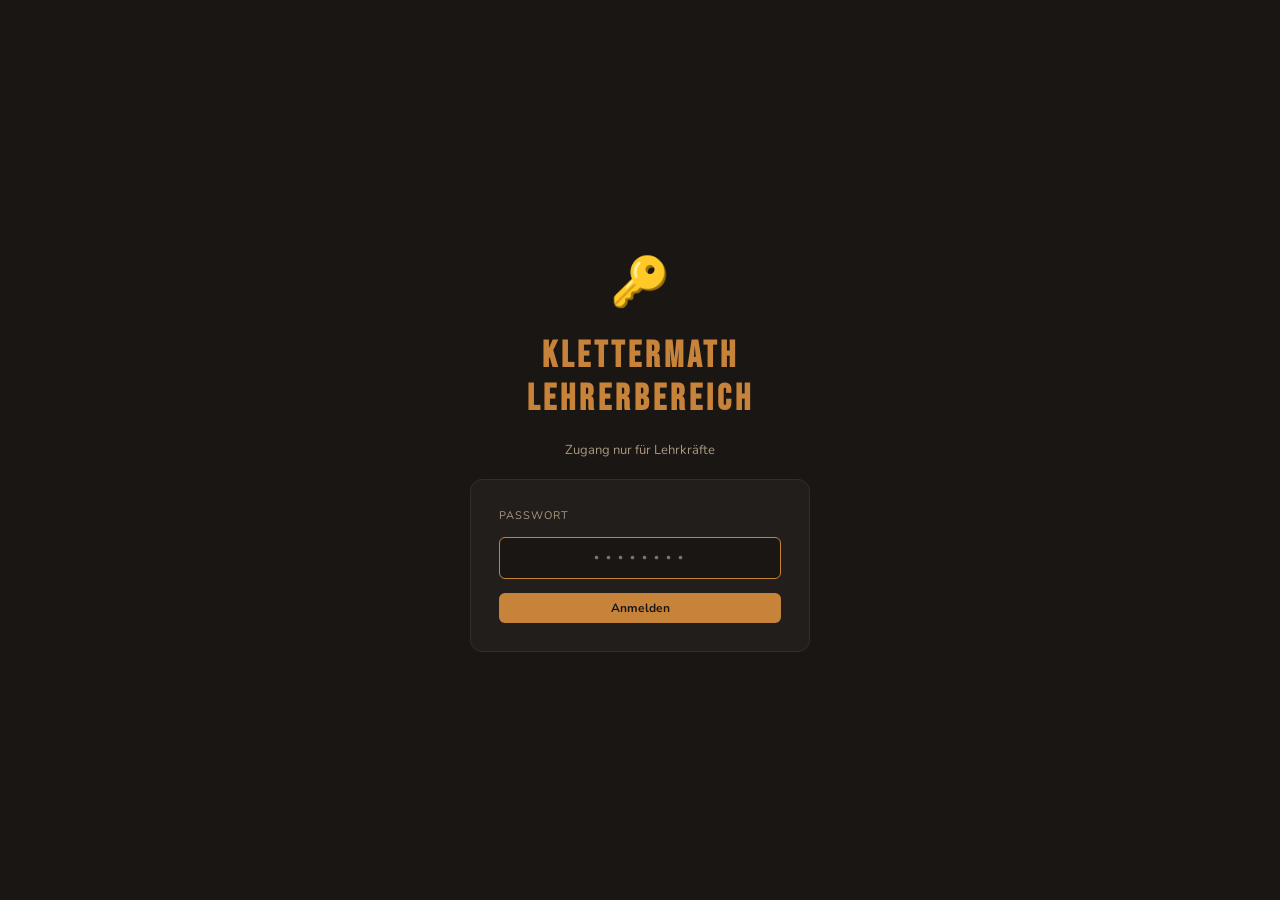
==== klettermath-lehrer.html @ 9dbc0272 "feat: Lehrerbereich als eigenständige App (klettermath-lehrer.html) Co-Authored-By: Claude Sonnet 4." ====
<!DOCTYPE html>
<html lang="de">
<head>
<meta charset="UTF-8">
<meta name="viewport" content="width=device-width, initial-scale=1.0">
<title>KletterMath — Lehrerbereich</title>
<link href="https://fonts.googleapis.com/css2?family=Bebas+Neue&family=Nunito:wght@400;600;700;800&family=JetBrains+Mono:wght@400;600&display=swap" rel="stylesheet">
<style>
*{box-sizing:border-box;margin:0;padding:0}
:root{
  --bg:#1a1614;--bg2:#211e1b;--bg3:#2a2520;--bg4:#332e28;--bg5:#3d3630;
  --rope:#c8833a;--accent:#ff6b35;--gold:#e8a030;
  --ok:#6bcb77;--err:#ff5e5b;--text:#f0ead8;--text2:#a89880;
  --blue:#5ba3d9;--purple:#b07fff;
}
html,body{min-height:100%;background:var(--bg);color:var(--text);
  font-family:'Nunito',sans-serif}

/* LOGIN */
#login-screen{display:flex;flex-direction:column;align-items:center;
  justify-content:center;min-height:100vh;gap:20px;padding:40px 20px}
#login-screen h1{font-family:'Bebas Neue',sans-serif;font-size:36px;
  letter-spacing:4px;color:var(--rope);text-align:center}
#login-screen p{font-size:13px;color:var(--text2);text-align:center}
.login-card{background:var(--bg2);border:1px solid var(--bg4);border-radius:12px;
  padding:28px;width:100%;max-width:340px;display:flex;flex-direction:column;gap:14px}
.login-card label{font-size:11px;color:var(--text2);letter-spacing:1px}
.login-card input{background:var(--bg);border:1px solid var(--bg5);border-radius:6px;
  padding:10px 14px;color:var(--text);font-family:'JetBrains Mono',monospace;
  font-size:15px;width:100%;text-align:center;letter-spacing:3px}
.login-card input:focus{outline:none;border-color:var(--rope)}
.pw-err{color:var(--err);font-size:11px;text-align:center;display:none}
.pw-err.show{display:block}

/* MAIN PANEL */
#main{display:none;max-width:600px;margin:0 auto;padding:24px 16px 60px}
#main.show{display:block}

/* HEADER */
.hdr{display:flex;align-items:center;gap:12px;margin-bottom:24px;
  padding-bottom:16px;border-bottom:2px solid var(--bg3)}
.hdr h1{font-family:'Bebas Neue',sans-serif;font-size:26px;letter-spacing:3px;
  color:var(--rope);flex:1}
.hdr-sub{font-size:11px;color:var(--text2);font-family:'JetBrains Mono',monospace}

/* SECTIONS */
.section{background:var(--bg2);border:1px solid var(--bg3);border-radius:10px;
  padding:18px;margin-bottom:16px}
.section-title{font-family:'Bebas Neue',sans-serif;font-size:15px;letter-spacing:1px;
  color:var(--text2);margin-bottom:4px}
.section-desc{font-size:11px;color:var(--text2);line-height:1.6;margin-bottom:14px}

/* MISSION ROWS */
.m-row{display:flex;align-items:center;gap:10px;padding:8px 0;
  border-bottom:1px solid var(--bg3)}
.m-row:last-of-type{border-bottom:none}
.m-num{width:26px;height:26px;border-radius:50%;background:var(--bg4);
  color:var(--text2);font-family:'Bebas Neue',sans-serif;font-size:14px;
  display:flex;align-items:center;justify-content:center;flex-shrink:0}
.m-num.teacher{background:var(--blue);color:var(--bg)}
.m-num.done{background:var(--ok);color:var(--bg)}
.m-info{flex:1;min-width:0}
.m-title{font-size:13px;font-weight:700}
.m-concept{font-size:10px;color:var(--text2);font-family:'JetBrains Mono',monospace}
.m-badge{font-size:9px;font-family:'JetBrains Mono',monospace;
  padding:2px 7px;border-radius:8px;flex-shrink:0;white-space:nowrap}
.m-badge.free{background:rgba(91,163,217,.18);color:var(--blue)}
.m-badge.done-b{background:rgba(107,203,119,.18);color:var(--ok)}
.m-badge.locked-b{background:var(--bg4);color:var(--text2)}
.m-badge.normal{background:rgba(200,131,58,.15);color:var(--rope)}

/* TOGGLE */
.toggle-wrap{position:relative;width:42px;height:24px;flex-shrink:0}
.toggle-wrap input{opacity:0;width:0;height:0;position:absolute}
.toggle-track{position:absolute;inset:0;background:var(--bg4);border-radius:12px;
  cursor:pointer;transition:background .2s}
.toggle-wrap input:checked+.toggle-track{background:var(--blue)}
.toggle-track:before{content:'';position:absolute;width:18px;height:18px;
  background:white;border-radius:50%;top:3px;left:3px;transition:transform .2s}
.toggle-wrap input:checked+.toggle-track:before{transform:translateX(18px)}
.toggle-wrap input:disabled+.toggle-track{opacity:.45;cursor:not-allowed}

/* BUTTONS */
.btn{padding:7px 16px;border-radius:6px;border:none;cursor:pointer;
  font-family:'Nunito',sans-serif;font-weight:700;font-size:12px;
  transition:opacity .15s;white-space:nowrap}
.btn:hover{opacity:.85}
.btn-p{background:var(--rope);color:var(--bg)}
.btn-s{background:var(--bg4);color:var(--text);border:1px solid var(--bg5)}
.btn-danger{background:var(--err);color:white}
.btn-row{display:flex;gap:8px;flex-wrap:wrap;margin-top:12px}

/* DANGER */
.section.danger{border-color:rgba(255,94,91,.3)}
.section.danger .section-title{color:var(--err)}

/* STATUS BAR */
#status-bar{position:fixed;bottom:0;left:0;right:0;background:var(--bg2);
  border-top:1px solid var(--bg3);padding:8px 20px;font-size:11px;
  color:var(--text2);font-family:'JetBrains Mono',monospace;
  display:flex;align-items:center;gap:12px}
#status-msg{flex:1;color:var(--ok);transition:opacity .4s}
#status-msg.hide{opacity:0}

/* LOGOUT */
.logout-btn{background:none;border:none;color:var(--text2);cursor:pointer;
  font-size:11px;font-family:'Nunito',sans-serif;padding:4px 8px;
  border-radius:4px;border:1px solid var(--bg4)}
.logout-btn:hover{color:var(--text);background:var(--bg4)}
</style>
</head>
<body>

<!-- LOGIN -->
<div id="login-screen">
  <div style="font-size:48px">🔑</div>
  <h1>KletterMath<br>Lehrerbereich</h1>
  <p>Zugang nur für Lehrkräfte</p>
  <div class="login-card">
    <label>PASSWORT</label>
    <input type="password" id="pw-input" placeholder="••••••••"
      onkeydown="if(event.key==='Enter')doLogin()">
    <div class="pw-err" id="pw-err">Falsches Passwort — bitte erneut versuchen.</div>
    <button class="btn btn-p" onclick="doLogin()">Anmelden</button>
  </div>
</div>

<!-- MAIN PANEL -->
<div id="main">
  <div class="hdr">
    <div>
      <h1>Lehrerbereich</h1>
      <div class="hdr-sub" id="hdr-sub">KletterMath v5 · Missionen verwalten</div>
    </div>
    <button class="logout-btn" onclick="doLogout()">Abmelden</button>
  </div>

  <!-- Missionen -->
  <div class="section">
    <div class="section-title">Missionen freigeben</div>
    <div class="section-desc">
      Aktiviere einzelne Missionen direkt — unabhängig davon, ob Schüler
      die Vorgänger-Missionen bereits abgeschlossen haben.
      Die Freigabe gilt für diesen Browser.
    </div>
    <div id="missions-list"></div>
    <div class="btn-row">
      <button class="btn btn-s" onclick="setAll(true)">✓ Alle freigeben</button>
      <button class="btn btn-s" onclick="setAll(false)">✕ Alle sperren</button>
    </div>
  </div>

  <!-- TÜV -->
  <div class="section">
    <div class="section-title">TÜV-Prüfung</div>
    <div class="section-desc">
      Standardmäßig nach Mission 7 freigeschaltet. Hier kann die
      TÜV-Prüfung unabhängig vom Missionsfortschritt aktiviert werden.
    </div>
    <div class="m-row" style="border:none">
      <span style="font-size:20px">🔧</span>
      <div class="m-info">
        <div class="m-title">TÜV-Prüfung</div>
        <div class="m-concept">Freie Parkplanung + Regelprüfung</div>
      </div>
      <label class="toggle-wrap">
        <input type="checkbox" id="tuev-toggle" onchange="toggleTuev(this.checked)">
        <div class="toggle-track"></div>
      </label>
    </div>
  </div>

  <!-- Reset -->
  <div class="section danger">
    <div class="section-title">⚠ Schüler-Daten zurücksetzen</div>
    <div class="section-desc">
      Löscht den gesamten Missionsfortschritt aus dem Browser-Speicher.
      Nicht rückgängig zu machen.
    </div>
    <button class="btn btn-danger" onclick="doReset()">
      🗑 Fortschritt zurücksetzen
    </button>
  </div>
</div>

<div id="status-bar" style="display:none">
  <span id="status-msg"></span>
  <a href="klettermath-v5.html" target="_blank" style="color:var(--rope);font-size:11px;text-decoration:none">
    → Schüler-App öffnen ↗
  </a>
</div>

<script>
/* ══════════════════════════════════════════════════════
   KONFIGURATION — hier anpassen
   ══════════════════════════════════════════════════════ */
const LEHRER_PW   = 'Lehrer2025';   // ← Passwort ändern
const SCHUELER_KEY = 'km5';         // localStorage-Key der Schüler-App
const LEHRER_KEY   = 'km5-lehrer';  // localStorage-Key für Lehrer-Freigaben

/* ══════════════════════════════════════════════════════
   MISSION-DATEN (muss mit klettermath-v5.html übereinstimmen)
   ══════════════════════════════════════════════════════ */
const MISSIONS = [
  {id:1, title:'Erste Schritte',        concept:'Ortsvektor'},
  {id:2, title:'Das erste Seil',        concept:'Verbindungsvektor · Betrag'},
  {id:3, title:'Die Seilbahn',          concept:'Parameterdarstellung'},
  {id:4, title:'Liegt er auf dem Weg?', concept:'Punkt auf Geraden'},
  {id:5, title:'Zwei Seile',            concept:'Lagebeziehung zweier Geraden'},
  {id:6, title:'Der Aufprallwinkel',    concept:'Skalarprodukt · Winkel'},
  {id:7, title:'Abstand zur Stütze',    concept:'Lotfußpunkt · Abstand Punkt→Gerade'},
  {id:8, title:'Die Kletterwand',       concept:'Ebene · Normalenform'},
  {id:9, title:'Wie weit zur Wand?',    concept:'Abstand Punkt → Ebene'},
  {id:10,title:'Seilgondel trifft Wand',concept:'Schnitt Gerade · Ebene'},
];

/* ══════════════════════════════════════════════════════
   STATE
   ══════════════════════════════════════════════════════ */
function loadCfg(){
  try{ const s=localStorage.getItem(LEHRER_KEY); if(s) return JSON.parse(s); }catch(e){}
  return {unlocked:[],tuevForced:false};
}
function saveCfg(cfg){
  try{ localStorage.setItem(LEHRER_KEY,JSON.stringify(cfg)); }catch(e){}
}
function loadSchueler(){
  try{ const s=localStorage.getItem(SCHUELER_KEY); if(s) return JSON.parse(s); }catch(e){}
  return {done:[]};
}

/* ══════════════════════════════════════════════════════
   LOGIN
   ══════════════════════════════════════════════════════ */
function doLogin(){
  const val = document.getElementById('pw-input').value;
  if(val === LEHRER_PW){
    sessionStorage.setItem('km5-auth','1');
    document.getElementById('login-screen').style.display='none';
    document.getElementById('main').classList.add('show');
    document.getElementById('status-bar').style.display='flex';
    renderPanel();
  } else {
    const err = document.getElementById('pw-err');
    err.classList.add('show');
    document.getElementById('pw-input').value='';
    document.getElementById('pw-input').focus();
    setTimeout(()=>err.classList.remove('show'),2500);
  }
}

function doLogout(){
  sessionStorage.removeItem('km5-auth');
  location.reload();
}

/* ══════════════════════════════════════════════════════
   PANEL
   ══════════════════════════════════════════════════════ */
function renderPanel(){
  const cfg      = loadCfg();
  const schueler = loadSchueler();
  const done     = schueler.done || [];

  // TÜV toggle
  document.getElementById('tuev-toggle').checked = cfg.tuevForced || done.includes(7);
  document.getElementById('tuev-toggle').disabled = done.includes(7); // schon verdient

  // Missions
  const list = document.getElementById('missions-list');
  list.innerHTML = '';
  MISSIONS.forEach(m => {
    const isTeacher = cfg.unlocked.includes(m.id);
    const isDone    = done.includes(m.id);
    // Normale Freischaltung durch Vorgänger
    const isNormal  = m.id === 1 || MISSIONS.some(
      prev => prev.id < m.id && done.includes(prev.id)
    );

    let badgeClass, badgeText;
    if(isDone)         { badgeClass='done-b';  badgeText='✓ abgeschlossen'; }
    else if(isTeacher) { badgeClass='free';    badgeText='🔑 Lehrer-Freigabe'; }
    else if(isNormal)  { badgeClass='normal';  badgeText='verfügbar'; }
    else               { badgeClass='locked-b';badgeText='gesperrt'; }

    const row = document.createElement('div');
    row.className = 'm-row';
    row.innerHTML = `
      <div class="m-num ${isDone?'done':(isTeacher?'teacher':'')}">${m.id}</div>
      <div class="m-info">
        <div class="m-title">${m.title}</div>
        <div class="m-concept">${m.concept}</div>
      </div>
      <span class="m-badge ${badgeClass}">${badgeText}</span>
      <label class="toggle-wrap">
        <input type="checkbox"
          ${(isTeacher||isDone||isNormal)?'checked':''}
          ${isDone?'disabled':''}
          onchange="toggleMission(${m.id},this.checked)">
        <div class="toggle-track"></div>
      </label>`;
    list.appendChild(row);
  });

  // Header-Info
  const doneCount = done.length;
  document.getElementById('hdr-sub').textContent =
    `KletterMath v5 · ${doneCount}/10 Missionen abgeschlossen`;
}

/* ══════════════════════════════════════════════════════
   AKTIONEN
   ══════════════════════════════════════════════════════ */
function toggleMission(id, on){
  const cfg = loadCfg();
  if(on){ if(!cfg.unlocked.includes(id)) cfg.unlocked.push(id); }
  else  { cfg.unlocked = cfg.unlocked.filter(x=>x!==id); }
  saveCfg(cfg);
  renderPanel();
  showStatus(on ? `Mission ${id} freigegeben` : `Mission ${id} gesperrt`);
}

function setAll(on){
  const schueler = loadSchueler();
  const done = schueler.done || [];
  const cfg = loadCfg();
  if(on){
    MISSIONS.forEach(m => { if(!done.includes(m.id) && !cfg.unlocked.includes(m.id)) cfg.unlocked.push(m.id); });
  } else {
    cfg.unlocked = [];
  }
  saveCfg(cfg);
  renderPanel();
  showStatus(on ? 'Alle Missionen freigegeben' : 'Alle Lehrer-Freigaben entfernt');
}

function toggleTuev(on){
  const cfg = loadCfg();
  cfg.tuevForced = on;
  saveCfg(cfg);
  showStatus(on ? 'TÜV-Prüfung aktiviert' : 'TÜV-Prüfung deaktiviert');
}

function doReset(){
  if(!confirm('Gesamten Schüler-Fortschritt wirklich löschen?\nDieser Schritt kann nicht rückgängig gemacht werden.')) return;
  try{ localStorage.removeItem(SCHUELER_KEY); }catch(e){}
  renderPanel();
  showStatus('Fortschritt zurückgesetzt');
}

function showStatus(msg){
  const el = document.getElementById('status-msg');
  el.textContent = msg;
  el.classList.remove('hide');
  setTimeout(()=>el.classList.add('hide'),2500);
}

/* ══════════════════════════════════════════════════════
   INIT
   ══════════════════════════════════════════════════════ */
// Auto-Login wenn Session noch aktiv
if(sessionStorage.getItem('km5-auth')==='1'){
  document.getElementById('login-screen').style.display='none';
  document.getElementById('main').classList.add('show');
  document.getElementById('status-bar').style.display='flex';
  renderPanel();
} else {
  setTimeout(()=>document.getElementById('pw-input').focus(),100);
}
</script>
</body>
</html>
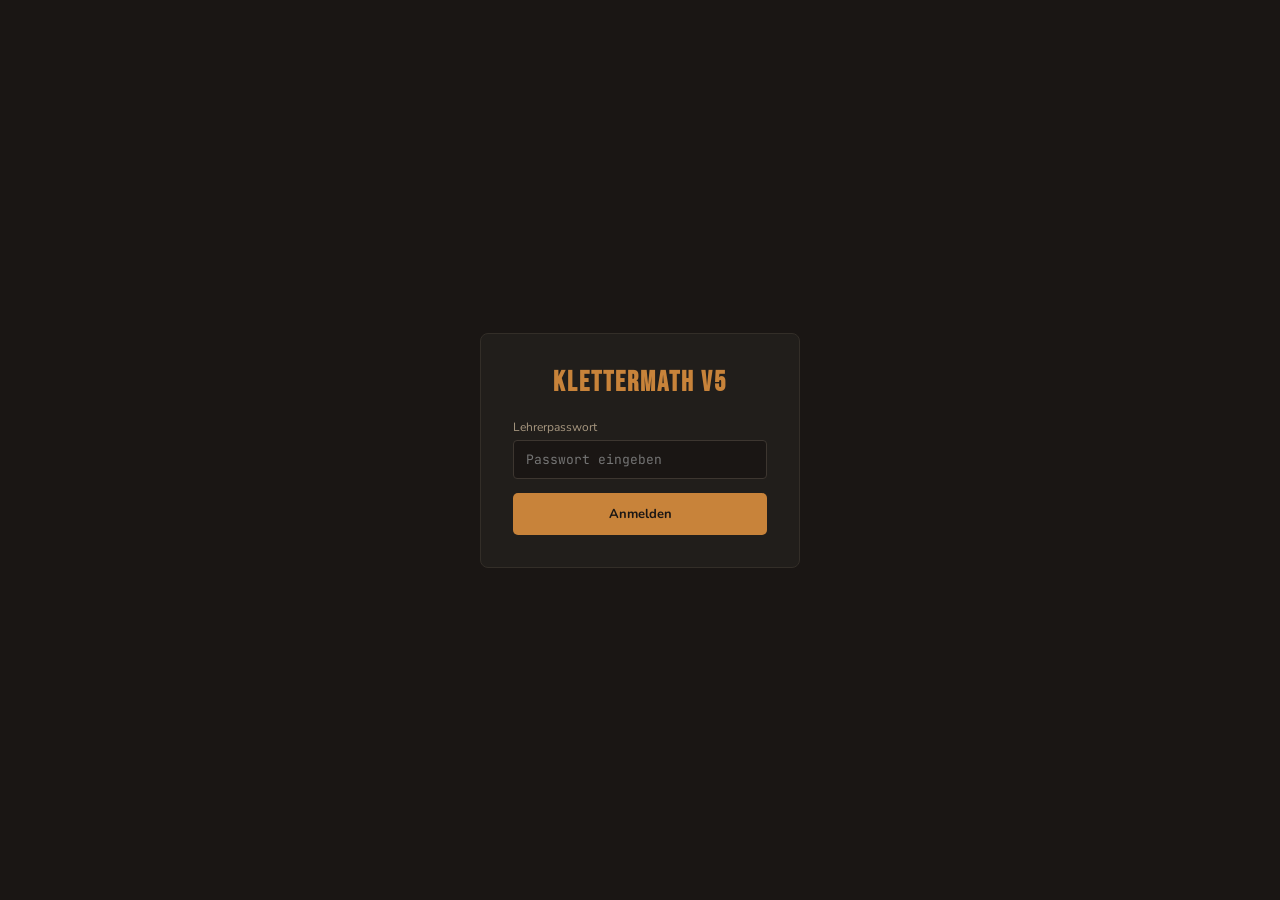
==== commit 00c05b6d: "feat: complete V5 teacher dashboard + student code sync - klettermath-lehrer.html: new 1480-line ful" ====
--- a/klettermath-lehrer.html
+++ b/klettermath-lehrer.html
@@ -1,372 +1,1480 @@
 <!DOCTYPE html>
 <html lang="de">
 <head>
-<meta charset="UTF-8">
-<meta name="viewport" content="width=device-width, initial-scale=1.0">
-<title>KletterMath — Lehrerbereich</title>
-<link href="https://fonts.googleapis.com/css2?family=Bebas+Neue&family=Nunito:wght@400;600;700;800&family=JetBrains+Mono:wght@400;600&display=swap" rel="stylesheet">
-<style>
-*{box-sizing:border-box;margin:0;padding:0}
-:root{
-  --bg:#1a1614;--bg2:#211e1b;--bg3:#2a2520;--bg4:#332e28;--bg5:#3d3630;
-  --rope:#c8833a;--accent:#ff6b35;--gold:#e8a030;
-  --ok:#6bcb77;--err:#ff5e5b;--text:#f0ead8;--text2:#a89880;
-  --blue:#5ba3d9;--purple:#b07fff;
-}
-html,body{min-height:100%;background:var(--bg);color:var(--text);
-  font-family:'Nunito',sans-serif}
-
-/* LOGIN */
-#login-screen{display:flex;flex-direction:column;align-items:center;
-  justify-content:center;min-height:100vh;gap:20px;padding:40px 20px}
-#login-screen h1{font-family:'Bebas Neue',sans-serif;font-size:36px;
-  letter-spacing:4px;color:var(--rope);text-align:center}
-#login-screen p{font-size:13px;color:var(--text2);text-align:center}
-.login-card{background:var(--bg2);border:1px solid var(--bg4);border-radius:12px;
-  padding:28px;width:100%;max-width:340px;display:flex;flex-direction:column;gap:14px}
-.login-card label{font-size:11px;color:var(--text2);letter-spacing:1px}
-.login-card input{background:var(--bg);border:1px solid var(--bg5);border-radius:6px;
-  padding:10px 14px;color:var(--text);font-family:'JetBrains Mono',monospace;
-  font-size:15px;width:100%;text-align:center;letter-spacing:3px}
-.login-card input:focus{outline:none;border-color:var(--rope)}
-.pw-err{color:var(--err);font-size:11px;text-align:center;display:none}
-.pw-err.show{display:block}
-
-/* MAIN PANEL */
-#main{display:none;max-width:600px;margin:0 auto;padding:24px 16px 60px}
-#main.show{display:block}
-
-/* HEADER */
-.hdr{display:flex;align-items:center;gap:12px;margin-bottom:24px;
-  padding-bottom:16px;border-bottom:2px solid var(--bg3)}
-.hdr h1{font-family:'Bebas Neue',sans-serif;font-size:26px;letter-spacing:3px;
-  color:var(--rope);flex:1}
-.hdr-sub{font-size:11px;color:var(--text2);font-family:'JetBrains Mono',monospace}
-
-/* SECTIONS */
-.section{background:var(--bg2);border:1px solid var(--bg3);border-radius:10px;
-  padding:18px;margin-bottom:16px}
-.section-title{font-family:'Bebas Neue',sans-serif;font-size:15px;letter-spacing:1px;
-  color:var(--text2);margin-bottom:4px}
-.section-desc{font-size:11px;color:var(--text2);line-height:1.6;margin-bottom:14px}
-
-/* MISSION ROWS */
-.m-row{display:flex;align-items:center;gap:10px;padding:8px 0;
-  border-bottom:1px solid var(--bg3)}
-.m-row:last-of-type{border-bottom:none}
-.m-num{width:26px;height:26px;border-radius:50%;background:var(--bg4);
-  color:var(--text2);font-family:'Bebas Neue',sans-serif;font-size:14px;
-  display:flex;align-items:center;justify-content:center;flex-shrink:0}
-.m-num.teacher{background:var(--blue);color:var(--bg)}
-.m-num.done{background:var(--ok);color:var(--bg)}
-.m-info{flex:1;min-width:0}
-.m-title{font-size:13px;font-weight:700}
-.m-concept{font-size:10px;color:var(--text2);font-family:'JetBrains Mono',monospace}
-.m-badge{font-size:9px;font-family:'JetBrains Mono',monospace;
-  padding:2px 7px;border-radius:8px;flex-shrink:0;white-space:nowrap}
-.m-badge.free{background:rgba(91,163,217,.18);color:var(--blue)}
-.m-badge.done-b{background:rgba(107,203,119,.18);color:var(--ok)}
-.m-badge.locked-b{background:var(--bg4);color:var(--text2)}
-.m-badge.normal{background:rgba(200,131,58,.15);color:var(--rope)}
-
-/* TOGGLE */
-.toggle-wrap{position:relative;width:42px;height:24px;flex-shrink:0}
-.toggle-wrap input{opacity:0;width:0;height:0;position:absolute}
-.toggle-track{position:absolute;inset:0;background:var(--bg4);border-radius:12px;
-  cursor:pointer;transition:background .2s}
-.toggle-wrap input:checked+.toggle-track{background:var(--blue)}
-.toggle-track:before{content:'';position:absolute;width:18px;height:18px;
-  background:white;border-radius:50%;top:3px;left:3px;transition:transform .2s}
-.toggle-wrap input:checked+.toggle-track:before{transform:translateX(18px)}
-.toggle-wrap input:disabled+.toggle-track{opacity:.45;cursor:not-allowed}
-
-/* BUTTONS */
-.btn{padding:7px 16px;border-radius:6px;border:none;cursor:pointer;
-  font-family:'Nunito',sans-serif;font-weight:700;font-size:12px;
-  transition:opacity .15s;white-space:nowrap}
-.btn:hover{opacity:.85}
-.btn-p{background:var(--rope);color:var(--bg)}
-.btn-s{background:var(--bg4);color:var(--text);border:1px solid var(--bg5)}
-.btn-danger{background:var(--err);color:white}
-.btn-row{display:flex;gap:8px;flex-wrap:wrap;margin-top:12px}
-
-/* DANGER */
-.section.danger{border-color:rgba(255,94,91,.3)}
-.section.danger .section-title{color:var(--err)}
-
-/* STATUS BAR */
-#status-bar{position:fixed;bottom:0;left:0;right:0;background:var(--bg2);
-  border-top:1px solid var(--bg3);padding:8px 20px;font-size:11px;
-  color:var(--text2);font-family:'JetBrains Mono',monospace;
-  display:flex;align-items:center;gap:12px}
-#status-msg{flex:1;color:var(--ok);transition:opacity .4s}
-#status-msg.hide{opacity:0}
-
-/* LOGOUT */
-.logout-btn{background:none;border:none;color:var(--text2);cursor:pointer;
-  font-size:11px;font-family:'Nunito',sans-serif;padding:4px 8px;
-  border-radius:4px;border:1px solid var(--bg4)}
-.logout-btn:hover{color:var(--text);background:var(--bg4)}
-</style>
+  <meta charset="UTF-8">
+  <meta name="viewport" content="width=device-width, initial-scale=1.0">
+  <title>KletterMath v5 — Lehrerdashboard</title>
+  <link href="https://fonts.googleapis.com/css2?family=Bebas+Neue&family=Nunito:wght@400;600;700;800&family=JetBrains+Mono:wght@400;600&display=swap" rel="stylesheet">
+  <style>
+    * {
+      box-sizing: border-box;
+      margin: 0;
+      padding: 0;
+    }
+
+    :root {
+      --bg: #1a1614;
+      --bg2: #211e1b;
+      --bg3: #2a2520;
+      --bg4: #332e28;
+      --bg5: #3d3630;
+      --rope: #c8833a;
+      --accent: #ff6b35;
+      --gold: #e8a030;
+      --ok: #6bcb77;
+      --err: #ff5e5b;
+      --text: #f0ead8;
+      --text2: #a89880;
+      --blue: #5ba3d9;
+      --purple: #b07fff;
+    }
+
+    html, body {
+      height: 100%;
+      background: var(--bg);
+      color: var(--text);
+      font-family: 'Nunito', sans-serif;
+      overflow: hidden;
+    }
+
+    /* LOGIN SCREEN */
+    #login-screen {
+      position: fixed;
+      inset: 0;
+      z-index: 100;
+      background: var(--bg);
+      display: flex;
+      align-items: center;
+      justify-content: center;
+      flex-direction: column;
+      gap: 20px;
+    }
+
+    #login-screen.hidden {
+      display: none;
+    }
+
+    .login-box {
+      background: var(--bg2);
+      border: 1px solid var(--bg4);
+      border-radius: 8px;
+      padding: 32px;
+      width: 100%;
+      max-width: 320px;
+    }
+
+    .login-box h1 {
+      font-family: 'Bebas Neue', sans-serif;
+      font-size: 28px;
+      letter-spacing: 2px;
+      color: var(--rope);
+      margin-bottom: 20px;
+      text-align: center;
+    }
+
+    .login-box .form-group {
+      margin-bottom: 14px;
+    }
+
+    .login-box label {
+      display: block;
+      font-size: 12px;
+      color: var(--text2);
+      margin-bottom: 5px;
+    }
+
+    .login-box input[type="password"] {
+      width: 100%;
+      padding: 10px 12px;
+      background: var(--bg);
+      border: 1px solid var(--bg5);
+      border-radius: 4px;
+      color: var(--text);
+      font-family: 'JetBrains Mono', monospace;
+      font-size: 13px;
+    }
+
+    .login-box input[type="password"]:focus {
+      outline: none;
+      border-color: var(--rope);
+    }
+
+    .login-btn {
+      width: 100%;
+      padding: 12px;
+      background: var(--rope);
+      color: var(--bg);
+      border: none;
+      border-radius: 5px;
+      font-family: 'Nunito', sans-serif;
+      font-weight: 700;
+      font-size: 13px;
+      cursor: pointer;
+      transition: opacity 0.15s;
+    }
+
+    .login-btn:hover {
+      opacity: 0.85;
+    }
+
+    .login-error {
+      color: var(--err);
+      font-size: 12px;
+      text-align: center;
+      display: none;
+    }
+
+    .login-error.show {
+      display: block;
+    }
+
+    /* MAIN LAYOUT */
+    #app {
+      position: fixed;
+      inset: 0;
+      display: flex;
+      flex-direction: column;
+    }
+
+    /* HEADER */
+    #header {
+      display: flex;
+      align-items: center;
+      gap: 16px;
+      padding: 12px 16px;
+      background: rgba(26, 22, 20, 0.9);
+      backdrop-filter: blur(8px);
+      border-bottom: 1px solid var(--bg4);
+      flex-shrink: 0;
+      z-index: 10;
+    }
+
+    #header h1 {
+      font-family: 'Bebas Neue', sans-serif;
+      font-size: 20px;
+      letter-spacing: 2px;
+      color: var(--rope);
+    }
+
+    .header-spacer {
+      flex: 1;
+    }
+
+    .logout-btn {
+      padding: 6px 14px;
+      background: var(--bg4);
+      color: var(--text2);
+      border: 1px solid var(--bg5);
+      border-radius: 5px;
+      font-size: 12px;
+      font-weight: 700;
+      cursor: pointer;
+      transition: all 0.15s;
+    }
+
+    .logout-btn:hover {
+      background: var(--bg5);
+      color: var(--text);
+    }
+
+    /* MAIN CONTAINER */
+    #main {
+      display: flex;
+      flex: 1;
+      overflow: hidden;
+    }
+
+    /* SIDEBAR NAVIGATION */
+    #sidebar {
+      width: 240px;
+      background: var(--bg2);
+      border-right: 1px solid var(--bg4);
+      display: flex;
+      flex-direction: column;
+      padding: 12px;
+      gap: 8px;
+      overflow-y: auto;
+      flex-shrink: 0;
+    }
+
+    .nav-btn {
+      padding: 10px 12px;
+      background: var(--bg3);
+      color: var(--text2);
+      border: 1px solid var(--bg4);
+      border-radius: 5px;
+      font-size: 13px;
+      font-weight: 600;
+      cursor: pointer;
+      transition: all 0.15s;
+      text-align: left;
+      display: flex;
+      align-items: center;
+      gap: 8px;
+    }
+
+    .nav-btn:hover {
+      background: var(--bg4);
+      color: var(--text);
+    }
+
+    .nav-btn.active {
+      background: var(--rope);
+      color: var(--bg);
+      border-color: var(--rope);
+    }
+
+    /* CONTENT AREA */
+    #content {
+      flex: 1;
+      overflow-y: auto;
+      padding: 16px;
+      display: flex;
+      flex-direction: column;
+    }
+
+    /* VIEW SECTIONS */
+    .view {
+      display: none;
+    }
+
+    .view.active {
+      display: flex;
+      flex-direction: column;
+    }
+
+    /* CLASSES VIEW */
+    .class-stats {
+      display: grid;
+      grid-template-columns: repeat(4, 1fr);
+      gap: 12px;
+      margin-bottom: 16px;
+    }
+
+    .stat-card {
+      background: var(--bg3);
+      border: 1px solid var(--bg4);
+      border-radius: 6px;
+      padding: 14px;
+      text-align: center;
+    }
+
+    .stat-card .label {
+      font-size: 11px;
+      color: var(--text2);
+      margin-bottom: 6px;
+    }
+
+    .stat-card .value {
+      font-family: 'Bebas Neue', sans-serif;
+      font-size: 24px;
+      color: var(--gold);
+      letter-spacing: 1px;
+    }
+
+    .section {
+      margin-bottom: 16px;
+    }
+
+    .section-title {
+      font-family: 'Bebas Neue', sans-serif;
+      font-size: 14px;
+      letter-spacing: 1px;
+      color: var(--rope);
+      margin-bottom: 10px;
+      display: flex;
+      align-items: center;
+      gap: 8px;
+    }
+
+    .toolbar {
+      display: flex;
+      gap: 8px;
+      margin-bottom: 12px;
+      flex-wrap: wrap;
+    }
+
+    .btn {
+      padding: 8px 14px;
+      border-radius: 5px;
+      border: none;
+      cursor: pointer;
+      font-family: 'Nunito', sans-serif;
+      font-weight: 700;
+      font-size: 12px;
+      transition: opacity 0.15s;
+      white-space: nowrap;
+    }
+
+    .btn:hover {
+      opacity: 0.85;
+    }
+
+    .btn-primary {
+      background: var(--rope);
+      color: var(--bg);
+    }
+
+    .btn-secondary {
+      background: var(--bg4);
+      color: var(--text);
+      border: 1px solid var(--bg5);
+    }
+
+    .btn-ok {
+      background: var(--ok);
+      color: var(--bg);
+    }
+
+    /* STUDENT TABLE */
+    .student-table {
+      width: 100%;
+      border-collapse: collapse;
+      font-size: 12px;
+      background: var(--bg3);
+      border-radius: 6px;
+      overflow: hidden;
+    }
+
+    .student-table th {
+      background: var(--bg4);
+      color: var(--text2);
+      padding: 10px 12px;
+      text-align: left;
+      font-weight: 700;
+      border-bottom: 1px solid var(--bg5);
+    }
+
+    .student-table td {
+      padding: 10px 12px;
+      border-bottom: 1px solid var(--bg4);
+    }
+
+    .student-table tr:last-child td {
+      border-bottom: none;
+    }
+
+    .student-table tr:hover td {
+      background: var(--bg4);
+    }
+
+    .progress-bar {
+      width: 100%;
+      height: 6px;
+      background: var(--bg);
+      border-radius: 3px;
+      overflow: hidden;
+      position: relative;
+    }
+
+    .progress-fill {
+      height: 100%;
+      background: var(--rope);
+      transition: width 0.3s;
+      border-radius: 3px;
+    }
+
+    /* MODALS */
+    .modal {
+      position: fixed;
+      inset: 0;
+      background: rgba(0, 0, 0, 0.8);
+      display: none;
+      align-items: center;
+      justify-content: center;
+      z-index: 50;
+    }
+
+    .modal.open {
+      display: flex;
+    }
+
+    .modal-content {
+      background: var(--bg2);
+      border: 1px solid var(--bg4);
+      border-radius: 8px;
+      padding: 24px;
+      max-width: 500px;
+      width: 90%;
+      max-height: 80vh;
+      overflow-y: auto;
+    }
+
+    .modal-header {
+      display: flex;
+      align-items: center;
+      gap: 12px;
+      margin-bottom: 16px;
+    }
+
+    .modal-header h2 {
+      font-family: 'Bebas Neue', sans-serif;
+      font-size: 18px;
+      letter-spacing: 1px;
+      color: var(--rope);
+      flex: 1;
+    }
+
+    .close-modal {
+      background: none;
+      border: none;
+      color: var(--text2);
+      font-size: 20px;
+      cursor: pointer;
+      padding: 0 6px;
+      line-height: 1;
+    }
+
+    .close-modal:hover {
+      color: var(--text);
+    }
+
+    .modal-section {
+      margin-bottom: 16px;
+    }
+
+    .modal-section label {
+      display: block;
+      font-size: 11px;
+      color: var(--text2);
+      margin-bottom: 5px;
+    }
+
+    .modal-section input[type="text"],
+    .modal-section input[type="number"] {
+      width: 100%;
+      padding: 8px 10px;
+      background: var(--bg);
+      border: 1px solid var(--bg5);
+      border-radius: 4px;
+      color: var(--text);
+      font-family: 'JetBrains Mono', monospace;
+      font-size: 12px;
+      margin-bottom: 10px;
+    }
+
+    .code-list {
+      background: var(--bg);
+      border: 1px solid var(--bg4);
+      border-radius: 4px;
+      padding: 10px;
+      font-family: 'JetBrains Mono', monospace;
+      font-size: 12px;
+      margin-bottom: 12px;
+      max-height: 250px;
+      overflow-y: auto;
+    }
+
+    .code-item {
+      display: flex;
+      align-items: center;
+      gap: 8px;
+      padding: 6px;
+      margin-bottom: 4px;
+      background: var(--bg2);
+      border-radius: 3px;
+    }
+
+    .code-item span {
+      flex: 1;
+      color: var(--gold);
+    }
+
+    .copy-btn {
+      background: var(--bg4);
+      border: 1px solid var(--bg5);
+      color: var(--text2);
+      padding: 3px 8px;
+      border-radius: 3px;
+      font-size: 11px;
+      cursor: pointer;
+      transition: all 0.15s;
+    }
+
+    .copy-btn:hover {
+      background: var(--rope);
+      color: var(--bg);
+      border-color: var(--rope);
+    }
+
+    /* SETTINGS VIEW */
+    .settings-grid {
+      display: grid;
+      grid-template-columns: 1fr;
+      gap: 16px;
+    }
+
+    .setting-card {
+      background: var(--bg3);
+      border: 1px solid var(--bg4);
+      border-radius: 6px;
+      padding: 14px;
+    }
+
+    .setting-card h3 {
+      font-size: 13px;
+      font-weight: 700;
+      color: var(--rope);
+      margin-bottom: 10px;
+    }
+
+    .setting-card p {
+      font-size: 12px;
+      color: var(--text2);
+      margin-bottom: 10px;
+      line-height: 1.5;
+    }
+
+    .setting-toggle {
+      display: flex;
+      align-items: center;
+      gap: 10px;
+      margin-bottom: 8px;
+    }
+
+    .toggle-switch {
+      position: relative;
+      width: 44px;
+      height: 24px;
+      background: var(--bg);
+      border: 1px solid var(--bg5);
+      border-radius: 12px;
+      cursor: pointer;
+      transition: background 0.2s;
+    }
+
+    .toggle-switch.active {
+      background: var(--rope);
+      border-color: var(--rope);
+    }
+
+    .toggle-switch::after {
+      content: '';
+      position: absolute;
+      width: 20px;
+      height: 20px;
+      background: var(--text);
+      border-radius: 50%;
+      top: 2px;
+      left: 2px;
+      transition: left 0.2s;
+    }
+
+    .toggle-switch.active::after {
+      left: 22px;
+    }
+
+    .toggle-label {
+      font-size: 12px;
+      color: var(--text);
+    }
+
+    .rules-list {
+      display: flex;
+      flex-direction: column;
+      gap: 8px;
+      margin-top: 10px;
+    }
+
+    .rule-item {
+      display: flex;
+      align-items: center;
+      gap: 8px;
+      padding: 8px 10px;
+      background: var(--bg2);
+      border-radius: 4px;
+      border: 1px solid var(--bg4);
+    }
+
+    .rule-item input[type="checkbox"] {
+      width: 16px;
+      height: 16px;
+      cursor: pointer;
+      accent-color: var(--rope);
+    }
+
+    .rule-item label {
+      flex: 1;
+      font-size: 12px;
+      color: var(--text);
+      cursor: pointer;
+    }
+
+    /* TOAST */
+    #toast {
+      position: fixed;
+      bottom: 20px;
+      right: 20px;
+      background: var(--bg3);
+      border: 1px solid var(--bg4);
+      border-radius: 5px;
+      padding: 12px 16px;
+      color: var(--text);
+      font-size: 12px;
+      z-index: 100;
+      display: none;
+      animation: slideIn 0.3s ease-out;
+    }
+
+    #toast.show {
+      display: block;
+    }
+
+    @keyframes slideIn {
+      from {
+        transform: translateX(400px);
+        opacity: 0;
+      }
+      to {
+        transform: translateX(0);
+        opacity: 1;
+      }
+    }
+
+    /* SCROLLBAR */
+    ::-webkit-scrollbar {
+      width: 6px;
+    }
+
+    ::-webkit-scrollbar-track {
+      background: var(--bg2);
+    }
+
+    ::-webkit-scrollbar-thumb {
+      background: var(--bg4);
+      border-radius: 3px;
+    }
+
+    ::-webkit-scrollbar-thumb:hover {
+      background: var(--bg5);
+    }
+
+    /* ERROR WIDGET */
+    .error-widget {
+      background: rgba(255, 94, 91, 0.1);
+      border: 1px solid rgba(255, 94, 91, 0.3);
+      border-radius: 6px;
+      padding: 12px;
+      margin-bottom: 16px;
+    }
+
+    .error-widget h4 {
+      font-size: 12px;
+      color: var(--err);
+      margin-bottom: 8px;
+      font-weight: 700;
+    }
+
+    .error-list {
+      list-style: none;
+      font-size: 11px;
+      color: var(--text2);
+    }
+
+    .error-list li {
+      padding: 4px 0;
+      padding-left: 16px;
+      position: relative;
+    }
+
+    .error-list li::before {
+      content: '→';
+      position: absolute;
+      left: 0;
+      color: var(--err);
+    }
+
+    /* TASK LIBRARY */
+    .tasks-grid {
+      display: grid;
+      grid-template-columns: repeat(auto-fill, minmax(280px, 1fr));
+      gap: 12px;
+    }
+
+    .task-card {
+      background: var(--bg3);
+      border: 1px solid var(--bg4);
+      border-radius: 6px;
+      padding: 12px;
+      cursor: pointer;
+      transition: all 0.15s;
+    }
+
+    .task-card:hover {
+      border-color: var(--rope);
+      background: var(--bg4);
+    }
+
+    .task-id {
+      font-family: 'JetBrains Mono', monospace;
+      font-size: 11px;
+      color: var(--gold);
+      font-weight: 700;
+      margin-bottom: 4px;
+    }
+
+    .task-title {
+      font-size: 12px;
+      font-weight: 700;
+      color: var(--text);
+      margin-bottom: 4px;
+    }
+
+    .task-desc {
+      font-size: 11px;
+      color: var(--text2);
+    }
+
+    /* STL VIEW */
+    .stl-preview {
+      background: var(--bg3);
+      border: 1px solid var(--bg4);
+      border-radius: 6px;
+      padding: 16px;
+      text-align: center;
+      color: var(--text2);
+      font-size: 12px;
+      margin-bottom: 16px;
+      font-family: 'JetBrains Mono', monospace;
+      line-height: 1.6;
+    }
+
+    .stl-controls {
+      display: flex;
+      gap: 8px;
+      flex-wrap: wrap;
+    }
+
+    /* MISSIONS LIST */
+    .mission-list {
+      display: flex;
+      flex-direction: column;
+      gap: 8px;
+    }
+
+    .mission-item {
+      background: var(--bg3);
+      border: 1px solid var(--bg4);
+      border-radius: 6px;
+      padding: 12px;
+      display: flex;
+      align-items: center;
+      gap: 12px;
+    }
+
+    .mission-num {
+      width: 28px;
+      height: 28px;
+      border-radius: 50%;
+      background: var(--bg4);
+      color: var(--text2);
+      display: flex;
+      align-items: center;
+      justify-content: center;
+      font-family: 'Bebas Neue', sans-serif;
+      font-weight: 700;
+      flex-shrink: 0;
+    }
+
+    .mission-info {
+      flex: 1;
+    }
+
+    .mission-info h4 {
+      font-size: 12px;
+      font-weight: 700;
+      color: var(--text);
+      margin-bottom: 2px;
+    }
+
+    .mission-info p {
+      font-size: 11px;
+      color: var(--text2);
+    }
+  </style>
 </head>
 <body>
-
-<!-- LOGIN -->
-<div id="login-screen">
-  <div style="font-size:48px">🔑</div>
-  <h1>KletterMath<br>Lehrerbereich</h1>
-  <p>Zugang nur für Lehrkräfte</p>
-  <div class="login-card">
-    <label>PASSWORT</label>
-    <input type="password" id="pw-input" placeholder="••••••••"
-      onkeydown="if(event.key==='Enter')doLogin()">
-    <div class="pw-err" id="pw-err">Falsches Passwort — bitte erneut versuchen.</div>
-    <button class="btn btn-p" onclick="doLogin()">Anmelden</button>
-  </div>
-</div>
-
-<!-- MAIN PANEL -->
-<div id="main">
-  <div class="hdr">
-    <div>
-      <h1>Lehrerbereich</h1>
-      <div class="hdr-sub" id="hdr-sub">KletterMath v5 · Missionen verwalten</div>
-    </div>
-    <button class="logout-btn" onclick="doLogout()">Abmelden</button>
-  </div>
-
-  <!-- Missionen -->
-  <div class="section">
-    <div class="section-title">Missionen freigeben</div>
-    <div class="section-desc">
-      Aktiviere einzelne Missionen direkt — unabhängig davon, ob Schüler
-      die Vorgänger-Missionen bereits abgeschlossen haben.
-      Die Freigabe gilt für diesen Browser.
-    </div>
-    <div id="missions-list"></div>
-    <div class="btn-row">
-      <button class="btn btn-s" onclick="setAll(true)">✓ Alle freigeben</button>
-      <button class="btn btn-s" onclick="setAll(false)">✕ Alle sperren</button>
+  <!-- LOGIN SCREEN -->
+  <div id="login-screen">
+    <div class="login-box">
+      <h1>KletterMath v5</h1>
+      <div class="form-group">
+        <label for="password">Lehrerpasswort</label>
+        <input type="password" id="password" placeholder="Passwort eingeben">
+      </div>
+      <button class="login-btn" onclick="handleLogin()">Anmelden</button>
+      <div class="login-error" id="login-error">Falsches Passwort</div>
     </div>
   </div>
 
-  <!-- TÜV -->
-  <div class="section">
-    <div class="section-title">TÜV-Prüfung</div>
-    <div class="section-desc">
-      Standardmäßig nach Mission 7 freigeschaltet. Hier kann die
-      TÜV-Prüfung unabhängig vom Missionsfortschritt aktiviert werden.
+  <!-- MAIN APP -->
+  <div id="app" style="display:none;">
+    <!-- HEADER -->
+    <div id="header">
+      <h1>🏔️ KletterMath v5 Lehrerdashboard</h1>
+      <div class="header-spacer"></div>
+      <button class="logout-btn" onclick="handleLogout()">Abmelden</button>
     </div>
-    <div class="m-row" style="border:none">
-      <span style="font-size:20px">🔧</span>
-      <div class="m-info">
-        <div class="m-title">TÜV-Prüfung</div>
-        <div class="m-concept">Freie Parkplanung + Regelprüfung</div>
+
+    <!-- MAIN CONTAINER -->
+    <div id="main">
+      <!-- SIDEBAR -->
+      <div id="sidebar">
+        <button class="nav-btn active" onclick="switchView('classes')">
+          <span>🏫</span> Klassen
+        </button>
+        <button class="nav-btn" onclick="switchView('tasks')">
+          <span>📚</span> Aufgaben
+        </button>
+        <button class="nav-btn" onclick="switchView('stl')">
+          <span>🖨️</span> Park-Modell
+        </button>
+        <button class="nav-btn" onclick="switchView('settings')">
+          <span>⚙️</span> Einstellungen
+        </button>
       </div>
-      <label class="toggle-wrap">
-        <input type="checkbox" id="tuev-toggle" onchange="toggleTuev(this.checked)">
-        <div class="toggle-track"></div>
-      </label>
+
+      <!-- CONTENT -->
+      <div id="content">
+        <!-- CLASSES VIEW -->
+        <div id="view-classes" class="view active">
+          <div class="class-stats">
+            <div class="stat-card">
+              <div class="label">Codes vergeben</div>
+              <div class="value" id="stat-codes">0</div>
+            </div>
+            <div class="stat-card">
+              <div class="label">Aktive Schüler</div>
+              <div class="value" id="stat-active">0</div>
+            </div>
+            <div class="stat-card">
+              <div class="label">Ø Missionen</div>
+              <div class="value" id="stat-avg-missions">0</div>
+            </div>
+            <div class="stat-card">
+              <div class="label">Gesamt-XP</div>
+              <div class="value" id="stat-xp">0</div>
+            </div>
+          </div>
+
+          <div id="error-widget" class="error-widget" style="display:none;">
+            <h4>Häufige Fehler</h4>
+            <ul class="error-list" id="error-list"></ul>
+          </div>
+
+          <div class="section">
+            <div class="section-title">
+              👥 Schüler-Verwaltung
+            </div>
+            <div class="toolbar">
+              <button class="btn btn-primary" onclick="openCodeGeneratorModal()">Codes generieren</button>
+              <button class="btn btn-secondary" onclick="refreshStudents()">Aktualisieren</button>
+              <button class="btn btn-secondary" onclick="exportCSV()">CSV Export</button>
+              <button class="btn btn-secondary" onclick="openQRModal()">QR-Codes</button>
+              <button class="btn btn-secondary" onclick="generateExamLink()">Prüfungs-Link</button>
+            </div>
+            <table class="student-table">
+              <thead>
+                <tr>
+                  <th>Code</th>
+                  <th>Progress</th>
+                  <th>XP</th>
+                  <th>Streak</th>
+                  <th>Gold</th>
+                  <th>Zuletzt aktiv</th>
+                </tr>
+              </thead>
+              <tbody id="student-tbody">
+                <tr>
+                  <td colspan="6" style="text-align:center;color:var(--text2);padding:20px;">Keine Schüler geladen</td>
+                </tr>
+              </tbody>
+            </table>
+          </div>
+        </div>
+
+        <!-- TASKS VIEW -->
+        <div id="view-tasks" class="view">
+          <div class="section">
+            <div class="section-title">📚 Aufgaben-Bibliothek</div>
+            <p style="color: var(--text2); font-size: 12px; margin-bottom: 12px;">
+              34 internationale Aufgaben für Vektorrechnung (Q1 GK NRW)
+            </p>
+            <div class="tasks-grid" id="tasks-grid"></div>
+          </div>
+        </div>
+
+        <!-- STL VIEW -->
+        <div id="view-stl" class="view">
+          <div class="section">
+            <div class="section-title">🖨️ Park-Modell (STL-Export)</div>
+            <div class="stl-preview">
+Koordinaten V5:<br>
+S(0,0,0) A(3,2,1) B(6,1,2) G(2,4,4) T(5,3,5)<br>
+H(0,5,3) K(4,6,2) E(7,2,0)<br>
+<br>
+<strong>Ropes:</strong> [0,1],[0,3],[1,2],[1,3],<br>
+[2,4],[2,7],[3,4],[3,5],[4,6],[5,6],[6,7]
+            </div>
+            <div class="stl-controls">
+              <button class="btn btn-primary" onclick="generateSTL()">STL generieren</button>
+              <button class="btn btn-secondary" onclick="downloadSTL()">Download</button>
+              <button class="btn btn-secondary" onclick="previewSTL()">3D-Vorschau</button>
+            </div>
+          </div>
+        </div>
+
+        <!-- SETTINGS VIEW -->
+        <div id="view-settings" class="view">
+          <div class="settings-grid">
+            <div class="setting-card">
+              <h3>Prüfungsmodus</h3>
+              <p>Aktivieren Sie den Prüfungsmodus, um alle Hinweise und zusätzlichen Funktionen zu deaktivieren.</p>
+              <div class="setting-toggle">
+                <div class="toggle-switch" id="toggle-exam" onclick="toggleExamMode()"></div>
+                <span class="toggle-label">Prüfungsmodus aktiv</span>
+              </div>
+            </div>
+
+            <div class="setting-card">
+              <h3>TÜV-Freigabe</h3>
+              <p>Aktivieren Sie die TÜV-Freigabe, um alle TÜV-Regeln zu erzwingen.</p>
+              <div class="setting-toggle">
+                <div class="toggle-switch" id="toggle-tuev" onclick="toggleTUEV()"></div>
+                <span class="toggle-label">TÜV-Regeln erzwungen</span>
+              </div>
+            </div>
+
+            <div class="setting-card">
+              <h3>TÜV-Regeln</h3>
+              <p>Wählen Sie einzelne TÜV-Regeln, die aktiviert sein sollen:</p>
+              <div class="rules-list" id="rules-list"></div>
+            </div>
+
+            <div class="setting-card">
+              <h3>Student-App Link</h3>
+              <p>Teilen Sie diesen Link mit Ihren Schülern:</p>
+              <div style="display:flex;gap:8px;margin-top:10px;">
+                <input type="text" value="https://mrbl.4lima.de/klettermath-v4/klettermath-v5.html"
+                       id="app-url" readonly style="flex:1;font-size:11px;">
+                <button class="btn btn-secondary" onclick="copyAppURL()">Kopieren</button>
+              </div>
+            </div>
+          </div>
+        </div>
+      </div>
     </div>
   </div>
 
-  <!-- Reset -->
-  <div class="section danger">
-    <div class="section-title">⚠ Schüler-Daten zurücksetzen</div>
-    <div class="section-desc">
-      Löscht den gesamten Missionsfortschritt aus dem Browser-Speicher.
-      Nicht rückgängig zu machen.
+  <!-- MODALS -->
+  <div id="modal-codes" class="modal">
+    <div class="modal-content">
+      <div class="modal-header">
+        <h2>Codes generieren</h2>
+        <button class="close-modal" onclick="closeModal('modal-codes')">✕</button>
+      </div>
+      <div class="modal-section">
+        <label>Anzahl Codes</label>
+        <input type="number" id="code-count" value="10" min="1" max="100">
+      </div>
+      <div class="modal-section">
+        <label>Präfix (optional)</label>
+        <input type="text" id="code-prefix" placeholder="z.B. 2024-" value="">
+      </div>
+      <button class="btn btn-primary" style="width:100%;margin-top:10px;" onclick="generateCodes()">
+        Codes generieren
+      </button>
+      <div class="code-list" id="code-list"></div>
+      <button class="btn btn-secondary" style="width:100%;" onclick="copyAllCodes()">Alle kopieren</button>
     </div>
-    <button class="btn btn-danger" onclick="doReset()">
-      🗑 Fortschritt zurücksetzen
-    </button>
   </div>
-</div>
-
-<div id="status-bar" style="display:none">
-  <span id="status-msg"></span>
-  <a href="klettermath-v5.html" target="_blank" style="color:var(--rope);font-size:11px;text-decoration:none">
-    → Schüler-App öffnen ↗
-  </a>
-</div>
-
-<script>
-/* ══════════════════════════════════════════════════════
-   KONFIGURATION — hier anpassen
-   ══════════════════════════════════════════════════════ */
-const LEHRER_PW   = 'Lehrer2025';   // ← Passwort ändern
-const SCHUELER_KEY = 'km5';         // localStorage-Key der Schüler-App
-const LEHRER_KEY   = 'km5-lehrer';  // localStorage-Key für Lehrer-Freigaben
-
-/* ══════════════════════════════════════════════════════
-   MISSION-DATEN (muss mit klettermath-v5.html übereinstimmen)
-   ══════════════════════════════════════════════════════ */
-const MISSIONS = [
-  {id:1, title:'Erste Schritte',        concept:'Ortsvektor'},
-  {id:2, title:'Das erste Seil',        concept:'Verbindungsvektor · Betrag'},
-  {id:3, title:'Die Seilbahn',          concept:'Parameterdarstellung'},
-  {id:4, title:'Liegt er auf dem Weg?', concept:'Punkt auf Geraden'},
-  {id:5, title:'Zwei Seile',            concept:'Lagebeziehung zweier Geraden'},
-  {id:6, title:'Der Aufprallwinkel',    concept:'Skalarprodukt · Winkel'},
-  {id:7, title:'Abstand zur Stütze',    concept:'Lotfußpunkt · Abstand Punkt→Gerade'},
-  {id:8, title:'Die Kletterwand',       concept:'Ebene · Normalenform'},
-  {id:9, title:'Wie weit zur Wand?',    concept:'Abstand Punkt → Ebene'},
-  {id:10,title:'Seilgondel trifft Wand',concept:'Schnitt Gerade · Ebene'},
-];
-
-/* ══════════════════════════════════════════════════════
-   STATE
-   ══════════════════════════════════════════════════════ */
-function loadCfg(){
-  try{ const s=localStorage.getItem(LEHRER_KEY); if(s) return JSON.parse(s); }catch(e){}
-  return {unlocked:[],tuevForced:false};
-}
-function saveCfg(cfg){
-  try{ localStorage.setItem(LEHRER_KEY,JSON.stringify(cfg)); }catch(e){}
-}
-function loadSchueler(){
-  try{ const s=localStorage.getItem(SCHUELER_KEY); if(s) return JSON.parse(s); }catch(e){}
-  return {done:[]};
-}
-
-/* ══════════════════════════════════════════════════════
-   LOGIN
-   ══════════════════════════════════════════════════════ */
-function doLogin(){
-  const val = document.getElementById('pw-input').value;
-  if(val === LEHRER_PW){
-    sessionStorage.setItem('km5-auth','1');
-    document.getElementById('login-screen').style.display='none';
-    document.getElementById('main').classList.add('show');
-    document.getElementById('status-bar').style.display='flex';
-    renderPanel();
-  } else {
-    const err = document.getElementById('pw-err');
-    err.classList.add('show');
-    document.getElementById('pw-input').value='';
-    document.getElementById('pw-input').focus();
-    setTimeout(()=>err.classList.remove('show'),2500);
-  }
-}
-
-function doLogout(){
-  sessionStorage.removeItem('km5-auth');
-  location.reload();
-}
-
-/* ══════════════════════════════════════════════════════
-   PANEL
-   ══════════════════════════════════════════════════════ */
-function renderPanel(){
-  const cfg      = loadCfg();
-  const schueler = loadSchueler();
-  const done     = schueler.done || [];
-
-  // TÜV toggle
-  document.getElementById('tuev-toggle').checked = cfg.tuevForced || done.includes(7);
-  document.getElementById('tuev-toggle').disabled = done.includes(7); // schon verdient
-
-  // Missions
-  const list = document.getElementById('missions-list');
-  list.innerHTML = '';
-  MISSIONS.forEach(m => {
-    const isTeacher = cfg.unlocked.includes(m.id);
-    const isDone    = done.includes(m.id);
-    // Normale Freischaltung durch Vorgänger
-    const isNormal  = m.id === 1 || MISSIONS.some(
-      prev => prev.id < m.id && done.includes(prev.id)
-    );
-
-    let badgeClass, badgeText;
-    if(isDone)         { badgeClass='done-b';  badgeText='✓ abgeschlossen'; }
-    else if(isTeacher) { badgeClass='free';    badgeText='🔑 Lehrer-Freigabe'; }
-    else if(isNormal)  { badgeClass='normal';  badgeText='verfügbar'; }
-    else               { badgeClass='locked-b';badgeText='gesperrt'; }
-
-    const row = document.createElement('div');
-    row.className = 'm-row';
-    row.innerHTML = `
-      <div class="m-num ${isDone?'done':(isTeacher?'teacher':'')}">${m.id}</div>
-      <div class="m-info">
-        <div class="m-title">${m.title}</div>
-        <div class="m-concept">${m.concept}</div>
+
+  <div id="modal-qr" class="modal">
+    <div class="modal-content">
+      <div class="modal-header">
+        <h2>QR-Codes</h2>
+        <button class="close-modal" onclick="closeModal('modal-qr')">✕</button>
       </div>
-      <span class="m-badge ${badgeClass}">${badgeText}</span>
-      <label class="toggle-wrap">
-        <input type="checkbox"
-          ${(isTeacher||isDone||isNormal)?'checked':''}
-          ${isDone?'disabled':''}
-          onchange="toggleMission(${m.id},this.checked)">
-        <div class="toggle-track"></div>
-      </label>`;
-    list.appendChild(row);
-  });
-
-  // Header-Info
-  const doneCount = done.length;
-  document.getElementById('hdr-sub').textContent =
-    `KletterMath v5 · ${doneCount}/10 Missionen abgeschlossen`;
-}
-
-/* ══════════════════════════════════════════════════════
-   AKTIONEN
-   ══════════════════════════════════════════════════════ */
-function toggleMission(id, on){
-  const cfg = loadCfg();
-  if(on){ if(!cfg.unlocked.includes(id)) cfg.unlocked.push(id); }
-  else  { cfg.unlocked = cfg.unlocked.filter(x=>x!==id); }
-  saveCfg(cfg);
-  renderPanel();
-  showStatus(on ? `Mission ${id} freigegeben` : `Mission ${id} gesperrt`);
-}
-
-function setAll(on){
-  const schueler = loadSchueler();
-  const done = schueler.done || [];
-  const cfg = loadCfg();
-  if(on){
-    MISSIONS.forEach(m => { if(!done.includes(m.id) && !cfg.unlocked.includes(m.id)) cfg.unlocked.push(m.id); });
-  } else {
-    cfg.unlocked = [];
-  }
-  saveCfg(cfg);
-  renderPanel();
-  showStatus(on ? 'Alle Missionen freigegeben' : 'Alle Lehrer-Freigaben entfernt');
-}
-
-function toggleTuev(on){
-  const cfg = loadCfg();
-  cfg.tuevForced = on;
-  saveCfg(cfg);
-  showStatus(on ? 'TÜV-Prüfung aktiviert' : 'TÜV-Prüfung deaktiviert');
-}
-
-function doReset(){
-  if(!confirm('Gesamten Schüler-Fortschritt wirklich löschen?\nDieser Schritt kann nicht rückgängig gemacht werden.')) return;
-  try{ localStorage.removeItem(SCHUELER_KEY); }catch(e){}
-  renderPanel();
-  showStatus('Fortschritt zurückgesetzt');
-}
-
-function showStatus(msg){
-  const el = document.getElementById('status-msg');
-  el.textContent = msg;
-  el.classList.remove('hide');
-  setTimeout(()=>el.classList.add('hide'),2500);
-}
-
-/* ══════════════════════════════════════════════════════
-   INIT
-   ══════════════════════════════════════════════════════ */
-// Auto-Login wenn Session noch aktiv
-if(sessionStorage.getItem('km5-auth')==='1'){
-  document.getElementById('login-screen').style.display='none';
-  document.getElementById('main').classList.add('show');
-  document.getElementById('status-bar').style.display='flex';
-  renderPanel();
-} else {
-  setTimeout(()=>document.getElementById('pw-input').focus(),100);
-}
-</script>
+      <div id="qr-container"></div>
+      <button class="btn btn-primary" style="width:100%;margin-top:10px;" onclick="printQRSheet()">
+        Drucken
+      </button>
+    </div>
+  </div>
+
+  <!-- TOAST -->
+  <div id="toast"></div>
+
+  <script>
+    // ════════════════════════════════════════════════════════════
+    // CONSTANTS & CONFIG
+    // ════════════════════════════════════════════════════════════
+    const TEACHER_PASSWORD = 'Lehrer2025';
+    const API_BASE = 'https://mrbl.4lima.de/klettermath-dashboard/api';
+    const APP_URL = 'https://mrbl.4lima.de/klettermath-v4/klettermath-v5.html';
+
+    const TOTAL_MISSIONS = 10;
+    const MISSION_NAMES = {
+      1: 'Erste Schritte',
+      2: 'Das erste Seil',
+      3: 'Die Seilbahn',
+      4: 'Liegt er auf dem Weg?',
+      5: 'Zwei Seile',
+      6: 'Der Aufprallwinkel',
+      7: 'Abstand zur Stütze',
+      8: 'Die Kletterwand',
+      9: 'Wie weit zur Wand?',
+      10: 'Seilgondel trifft Wand'
+    };
+
+    const PLATFORM_COORDS = {
+      0: {name: 'S — Start', xyz: [0,0,0]},
+      1: {name: 'A — Adlerhorst', xyz: [3,2,1]},
+      2: {name: 'B — Brückenknoten', xyz: [6,1,2]},
+      3: {name: 'G — Gipfel', xyz: [2,4,4]},
+      4: {name: 'T — Trapez', xyz: [5,3,5]},
+      5: {name: 'H — Hängenest', xyz: [0,5,3]},
+      6: {name: 'K — Kletternetz', xyz: [4,6,2]},
+      7: {name: 'E — Endstation', xyz: [7,2,0]}
+    };
+
+    const ROPES = [
+      [0,1], [0,3], [1,2], [1,3], [2,4], [2,7], [3,4], [3,5], [4,6], [5,6], [6,7]
+    ];
+
+    const TUV_RULES = [
+      {id: 'A1', name: 'Regel A1', desc: 'Basis-Sicherheit'},
+      {id: 'A2', name: 'Regel A2', desc: 'Knotenprüfung'},
+      {id: 'B1', name: 'Regel B1', desc: 'Höhenprüfung'},
+      {id: 'B2', name: 'Regel B2', desc: 'Winkel-Limits'},
+      {id: 'C1', name: 'Regel C1', desc: 'Material-Kontrolle'},
+      {id: 'C2', name: 'Regel C2', desc: 'Verschleiß-Prüfung'},
+      {id: 'D1', name: 'Regel D1', desc: 'Inspektion'},
+      {id: 'D2', name: 'Regel D2', desc: 'Wartung-Protokoll'}
+    ];
+
+    // Task Library (t01-t34) — internationale Aufgaben
+    const TASKS = [
+      {id: 't01', title: 'Vektoren in der Ebene', desc: 'Grundlagen 2D-Vektoren'},
+      {id: 't02', title: 'Skalarprodukt', desc: 'Orthogonalität und Winkel'},
+      {id: 't03', title: 'Kreuzprodukt', desc: '3D Normalenvektor'},
+      {id: 't04', title: 'Abstand Punkt-Gerade', desc: 'Lotfußpunkt-Methode'},
+      {id: 't05', title: 'Abstand Punkt-Ebene', desc: 'Normalenform'},
+      {id: 't06', title: 'Abstand Gerade-Gerade', desc: 'Windschief-Fall'},
+      {id: 't07', title: 'Schnitt Gerade-Ebene', desc: 'Parameter auflösen'},
+      {id: 't08', title: 'Schnitt zwei Geraden', desc: 'Schnittpunkt berechnen'},
+      {id: 't09', title: 'Schnitt zwei Ebenen', desc: 'Schnittgerade'},
+      {id: 't10', title: 'Spiegelung an Punkt', desc: 'Zentralsymmetrie'},
+      {id: 't11', title: 'Spiegelung an Gerade', desc: '2D/3D Spiegelung'},
+      {id: 't12', title: 'Spiegelung an Ebene', desc: '3D Ebenen-Spiegelung'},
+      {id: 't13', title: 'Drehung um Achse', desc: 'Rotations-Matrix'},
+      {id: 't14', title: 'Volumen Parallelepiped', desc: 'Spatprodukt'},
+      {id: 't15', title: 'Fläche Dreieck', desc: 'Kreuzprodukt-Methode'},
+      {id: 't16', title: 'Ebene durch 3 Punkte', desc: 'Normalenform ablesen'},
+      {id: 't17', title: 'Gerade-Ebene-Winkel', desc: 'Schnittwinkel'},
+      {id: 't18', title: 'Zwei Ebenen-Winkel', desc: 'Dihedral-Winkel'},
+      {id: 't19', title: 'Parametrische Kurven', desc: '3D Bahn-Gleichungen'},
+      {id: 't20', title: 'Tangenten-Vektor', desc: 'Ableitung Parameterdarstellung'},
+      {id: 't21', title: 'Krümmung und Normale', desc: 'Differentialgeometrie'},
+      {id: 't22', title: 'Ebene-Kreis-Schnitt', desc: 'Resultat-Kreis berechnen'},
+      {id: 't23', title: 'Kugel-Ebene-Schnitt', desc: 'Schnittkreis'},
+      {id: 't24', title: 'Kugel-Gerade-Schnitt', desc: 'Schnittpunkte'},
+      {id: 't25', title: 'Drei Ebenen-Schnitt', desc: 'Schnittpunkt im 3D'},
+      {id: 't26', title: 'Lineare Abhängigkeit', desc: 'Vektoren und Basis'},
+      {id: 't27', title: 'Rang und Dimension', desc: 'Linear unabhängig'},
+      {id: 't28', title: 'Basis und Koordinaten', desc: 'Basiswechsel'},
+      {id: 't29', title: 'Gram-Schmidt-Verfahren', desc: 'Orthonormalisierung'},
+      {id: 't30', title: 'Projektion auf Vektor', desc: 'Komponenten zerlegen'},
+      {id: 't31', title: 'Projektion auf Ebene', desc: 'Senkrechter Vektor'},
+      {id: 't32', title: 'QR-Zerlegung', desc: 'Orthogonale Matrix'},
+      {id: 't33', title: 'Eigenvektor/-wert', desc: 'Diagonalisierung'},
+      {id: 't34', title: 'Anwendung: Kletterpark', desc: 'Integratives Projekt'}
+    ];
+
+    // ════════════════════════════════════════════════════════════
+    // STATE & SESSION
+    // ════════════════════════════════════════════════════════════
+    let currentView = 'classes';
+    let students = [];
+    let generatedCodes = [];
+
+    // ════════════════════════════════════════════════════════════
+    // INITIALIZATION
+    // ════════════════════════════════════════════════════════════
+    function init() {
+      checkSession();
+      renderTaskLibrary();
+      renderRulesList();
+      loadTeacherSettings();
+    }
+
+    function checkSession() {
+      const isAuthenticated = sessionStorage.getItem('km5-lehrer-auth') === 'true';
+      if (!isAuthenticated) {
+        document.getElementById('login-screen').style.display = 'flex';
+        document.getElementById('app').style.display = 'none';
+      } else {
+        document.getElementById('login-screen').style.display = 'none';
+        document.getElementById('app').style.display = 'flex';
+        refreshStudents();
+      }
+    }
+
+    // ════════════════════════════════════════════════════════════
+    // LOGIN/LOGOUT
+    // ════════════════════════════════════════════════════════════
+    function handleLogin() {
+      const pwd = document.getElementById('password').value;
+      if (pwd === TEACHER_PASSWORD) {
+        sessionStorage.setItem('km5-lehrer-auth', 'true');
+        document.getElementById('login-screen').style.display = 'none';
+        document.getElementById('app').style.display = 'flex';
+        refreshStudents();
+      } else {
+        document.getElementById('login-error').classList.add('show');
+        setTimeout(() => {
+          document.getElementById('login-error').classList.remove('show');
+        }, 3000);
+      }
+    }
+
+    function handleLogout() {
+      sessionStorage.removeItem('km5-lehrer-auth');
+      location.reload();
+    }
+
+    // ════════════════════════════════════════════════════════════
+    // NAVIGATION
+    // ════════════════════════════════════════════════════════════
+    function switchView(view) {
+      currentView = view;
+
+      document.querySelectorAll('.view').forEach(v => v.classList.remove('active'));
+      document.querySelectorAll('.nav-btn').forEach(b => b.classList.remove('active'));
+
+      document.getElementById('view-' + view).classList.add('active');
+      event.target.closest('.nav-btn').classList.add('active');
+    }
+
+    // ════════════════════════════════════════════════════════════
+    // STUDENTS & DATA
+    // ════════════════════════════════════════════════════════════
+    async function refreshStudents() {
+      try {
+        students = generateMockStudents();
+        renderStudentTable();
+        updateStats();
+      } catch (err) {
+        console.error('Error refreshing students:', err);
+      }
+    }
+
+    function generateMockStudents() {
+      return [
+        {code: 'ABC123', progress: 7, xp: 2340, streak: 5, gold: 12, lastActive: '2m'},
+        {code: 'DEF456', progress: 5, xp: 1890, streak: 3, gold: 8, lastActive: '15m'},
+        {code: 'GHI789', progress: 10, xp: 3200, streak: 8, gold: 18, lastActive: '1m'},
+        {code: 'JKL012', progress: 3, xp: 890, streak: 1, gold: 3, lastActive: '2h'},
+        {code: 'MNO345', progress: 6, xp: 2100, streak: 4, gold: 10, lastActive: '30m'}
+      ];
+    }
+
+    function renderStudentTable() {
+      const tbody = document.getElementById('student-tbody');
+      if (students.length === 0) {
+        tbody.innerHTML = '<tr><td colspan="6" style="text-align:center;color:var(--text2);padding:20px;">Keine Schüler geladen</td></tr>';
+        return;
+      }
+
+      tbody.innerHTML = students.map(s => `
+        <tr>
+          <td style="font-family:'JetBrains Mono',monospace;color:var(--gold)">${s.code}</td>
+          <td>
+            <div class="progress-bar">
+              <div class="progress-fill" style="width:${(s.progress/TOTAL_MISSIONS)*100}%"></div>
+            </div>
+            <span style="font-size:10px;color:var(--text2)">${s.progress}/${TOTAL_MISSIONS}</span>
+          </td>
+          <td>${s.xp}</td>
+          <td>${s.streak}🔥</td>
+          <td style="color:var(--gold)">${s.gold}💰</td>
+          <td style="color:var(--text2)">${s.lastActive}</td>
+        </tr>
+      `).join('');
+    }
+
+    function updateStats() {
+      const totalCodes = students.length;
+      const activeCount = students.length;
+      const avgMissions = students.length > 0
+        ? Math.round(students.reduce((sum, s) => sum + s.progress, 0) / students.length)
+        : 0;
+      const totalXP = students.reduce((sum, s) => sum + s.xp, 0);
+
+      document.getElementById('stat-codes').textContent = totalCodes;
+      document.getElementById('stat-active').textContent = activeCount;
+      document.getElementById('stat-avg-missions').textContent = avgMissions;
+      document.getElementById('stat-xp').textContent = totalXP;
+    }
+
+    // ════════════════════════════════════════════════════════════
+    // CODE GENERATOR
+    // ════════════════════════════════════════════════════════════
+    function openCodeGeneratorModal() {
+      document.getElementById('modal-codes').classList.add('open');
+    }
+
+    function closeModal(id) {
+      document.getElementById(id).classList.remove('open');
+    }
+
+    function generateCodes() {
+      const count = parseInt(document.getElementById('code-count').value) || 10;
+      const prefix = document.getElementById('code-prefix').value || '';
+
+      generatedCodes = [];
+      for (let i = 0; i < count; i++) {
+        const code = prefix + Math.random().toString(36).substr(2, 9).toUpperCase();
+        generatedCodes.push(code);
+      }
+
+      renderCodeList();
+      showToast(`${count} Codes generiert`);
+    }
+
+    function renderCodeList() {
+      const list = document.getElementById('code-list');
+      list.innerHTML = generatedCodes.map(code => `
+        <div class="code-item">
+          <span>${code}</span>
+          <button class="copy-btn" onclick="copySingleCode('${code}')">Kopieren</button>
+        </div>
+      `).join('');
+    }
+
+    function copySingleCode(code) {
+      navigator.clipboard.writeText(code);
+      showToast('Code kopiert: ' + code);
+    }
+
+    function copyAllCodes() {
+      navigator.clipboard.writeText(generatedCodes.join('\n'));
+      showToast('Alle Codes kopiert');
+    }
+
+    // ════════════════════════════════════════════════════════════
+    // QR CODES
+    // ════════════════════════════════════════════════════════════
+    function openQRModal() {
+      if (students.length === 0) {
+        showToast('Keine Schüler vorhanden');
+        return;
+      }
+
+      const container = document.getElementById('qr-container');
+      container.innerHTML = students.slice(0, 6).map(s => `
+        <div style="margin-bottom:16px;text-align:center;">
+          <div style="font-family:'JetBrains Mono',monospace;font-size:12px;color:var(--text);margin-bottom:8px;">${s.code}</div>
+          <div style="background:white;padding:8px;border-radius:4px;display:inline-block;">
+            <svg width="120" height="120" style="display:block;">
+              <rect width="120" height="120" fill="white"/>
+              <text x="60" y="60" text-anchor="middle" dy=".3em" font-size="10" fill="black">QR</text>
+            </svg>
+          </div>
+        </div>
+      `).join('');
+
+      document.getElementById('modal-qr').classList.add('open');
+    }
+
+    function printQRSheet() {
+      window.print();
+    }
+
+    // ════════════════════════════════════════════════════════════
+    // EXAM LINK
+    // ════════════════════════════════════════════════════════════
+    function generateExamLink() {
+      const params = new URLSearchParams({
+        mode: 'exam',
+        tuev: localStorage.getItem('km5-lehrer.tuevForced') === 'true'
+      });
+      const link = APP_URL + '?' + params.toString();
+      navigator.clipboard.writeText(link);
+      showToast('Prüfungs-Link kopiert');
+    }
+
+    // ════════════════════════════════════════════════════════════
+    // TASKS LIBRARY
+    // ════════════════════════════════════════════════════════════
+    function renderTaskLibrary() {
+      const grid = document.getElementById('tasks-grid');
+      grid.innerHTML = TASKS.map(task => `
+        <div class="task-card" onclick="showTaskDetail('${task.id}')">
+          <div class="task-id">${task.id}</div>
+          <div class="task-title">${task.title}</div>
+          <div class="task-desc">${task.desc}</div>
+        </div>
+      `).join('');
+    }
+
+    function showTaskDetail(taskId) {
+      const task = TASKS.find(t => t.id === taskId);
+      alert(`${task.id}: ${task.title}\n\n${task.desc}`);
+    }
+
+    // ════════════════════════════════════════════════════════════
+    // STL GENERATION
+    // ════════════════════════════════════════════════════════════
+    function generateSTL() {
+      showToast('STL wird generiert...');
+      const stlData = generateSTLData();
+    }
+
+    function generateSTLData() {
+      let stl = 'solid kletterpark\n';
+
+      Object.values(PLATFORM_COORDS).forEach((p, i) => {
+        stl += `facet normal 0 0 1\n`;
+        stl += `  outer loop\n`;
+        stl += `    vertex ${p.xyz[0]} ${p.xyz[1]} ${p.xyz[2]}\n`;
+        stl += `    vertex ${p.xyz[0]+0.5} ${p.xyz[1]} ${p.xyz[2]}\n`;
+        stl += `    vertex ${p.xyz[0]} ${p.xyz[1]+0.5} ${p.xyz[2]}\n`;
+        stl += `  endloop\n`;
+        stl += `endfacet\n`;
+      });
+
+      stl += 'endsolid kletterpark\n';
+      return stl;
+    }
+
+    function downloadSTL() {
+      const stl = generateSTLData();
+      const blob = new Blob([stl], {type: 'text/plain'});
+      const url = URL.createObjectURL(blob);
+      const a = document.createElement('a');
+      a.href = url;
+      a.download = 'kletterpark-v5.stl';
+      a.click();
+      showToast('STL heruntergeladen');
+    }
+
+    function previewSTL() {
+      showToast('3D-Vorschau kommt bald');
+    }
+
+    // ════════════════════════════════════════════════════════════
+    // SETTINGS
+    // ════════════════════════════════════════════════════════════
+    function renderRulesList() {
+      const list = document.getElementById('rules-list');
+      list.innerHTML = TUV_RULES.map(rule => `
+        <div class="rule-item">
+          <input type="checkbox" id="rule-${rule.id}" onchange="updateRules()">
+          <label for="rule-${rule.id}">${rule.name} — ${rule.desc}</label>
+        </div>
+      `).join('');
+    }
+
+    function loadTeacherSettings() {
+      const settings = JSON.parse(localStorage.getItem('km5-lehrer') || '{}');
+
+      if (settings.examMode) {
+        document.getElementById('toggle-exam').classList.add('active');
+      }
+      if (settings.tuevForced) {
+        document.getElementById('toggle-tuev').classList.add('active');
+      }
+
+      if (settings.activeRules) {
+        settings.activeRules.forEach(ruleId => {
+          const checkbox = document.getElementById('rule-' + ruleId);
+          if (checkbox) checkbox.checked = true;
+        });
+      }
+    }
+
+    function toggleExamMode() {
+      const toggle = document.getElementById('toggle-exam');
+      toggle.classList.toggle('active');
+
+      const settings = JSON.parse(localStorage.getItem('km5-lehrer') || '{}');
+      settings.examMode = toggle.classList.contains('active');
+      localStorage.setItem('km5-lehrer', JSON.stringify(settings));
+
+      showToast(settings.examMode ? 'Prüfungsmodus aktiviert' : 'Prüfungsmodus deaktiviert');
+    }
+
+    function toggleTUEV() {
+      const toggle = document.getElementById('toggle-tuev');
+      toggle.classList.toggle('active');
+
+      const settings = JSON.parse(localStorage.getItem('km5-lehrer') || '{}');
+      settings.tuevForced = toggle.classList.contains('active');
+      localStorage.setItem('km5-lehrer', JSON.stringify(settings));
+
+      showToast(settings.tuevForced ? 'TÜV-Regeln erzwungen' : 'TÜV-Regeln optional');
+    }
+
+    function updateRules() {
+      const checked = [];
+      document.querySelectorAll('.rule-item input[type="checkbox"]:checked').forEach(cb => {
+        const ruleId = cb.id.replace('rule-', '');
+        checked.push(ruleId);
+      });
+
+      const settings = JSON.parse(localStorage.getItem('km5-lehrer') || '{}');
+      settings.activeRules = checked;
+      localStorage.setItem('km5-lehrer', JSON.stringify(settings));
+
+      showToast(`${checked.length} Regeln aktiviert`);
+    }
+
+    function copyAppURL() {
+      navigator.clipboard.writeText(APP_URL);
+      showToast('App-Link kopiert');
+    }
+
+    // ════════════════════════════════════════════════════════════
+    // EXPORT
+    // ════════════════════════════════════════════════════════════
+    function exportCSV() {
+      if (students.length === 0) {
+        showToast('Keine Schüler zum Export');
+        return;
+      }
+
+      let csv = 'Code,Progress,XP,Streak,Gold,Zuletzt aktiv\n';
+      students.forEach(s => {
+        csv += `${s.code},${s.progress}/${TOTAL_MISSIONS},${s.xp},${s.streak},${s.gold},"${s.lastActive}"\n`;
+      });
+
+      const blob = new Blob([csv], {type: 'text/csv;charset=utf-8;'});
+      const link = document.createElement('a');
+      link.href = URL.createObjectURL(blob);
+      link.download = 'klettermath-export.csv';
+      link.click();
+
+      showToast('CSV exportiert');
+    }
+
+    // ════════════════════════════════════════════════════════════
+    // TOAST
+    // ════════════════════════════════════════════════════════════
+    function showToast(message) {
+      const toast = document.getElementById('toast');
+      toast.textContent = message;
+      toast.classList.add('show');
+
+      setTimeout(() => {
+        toast.classList.remove('show');
+      }, 3000);
+    }
+
+    // ════════════════════════════════════════════════════════════
+    // START
+    // ════════════════════════════════════════════════════════════
+    window.addEventListener('load', init);
+  </script>
 </body>
 </html>
